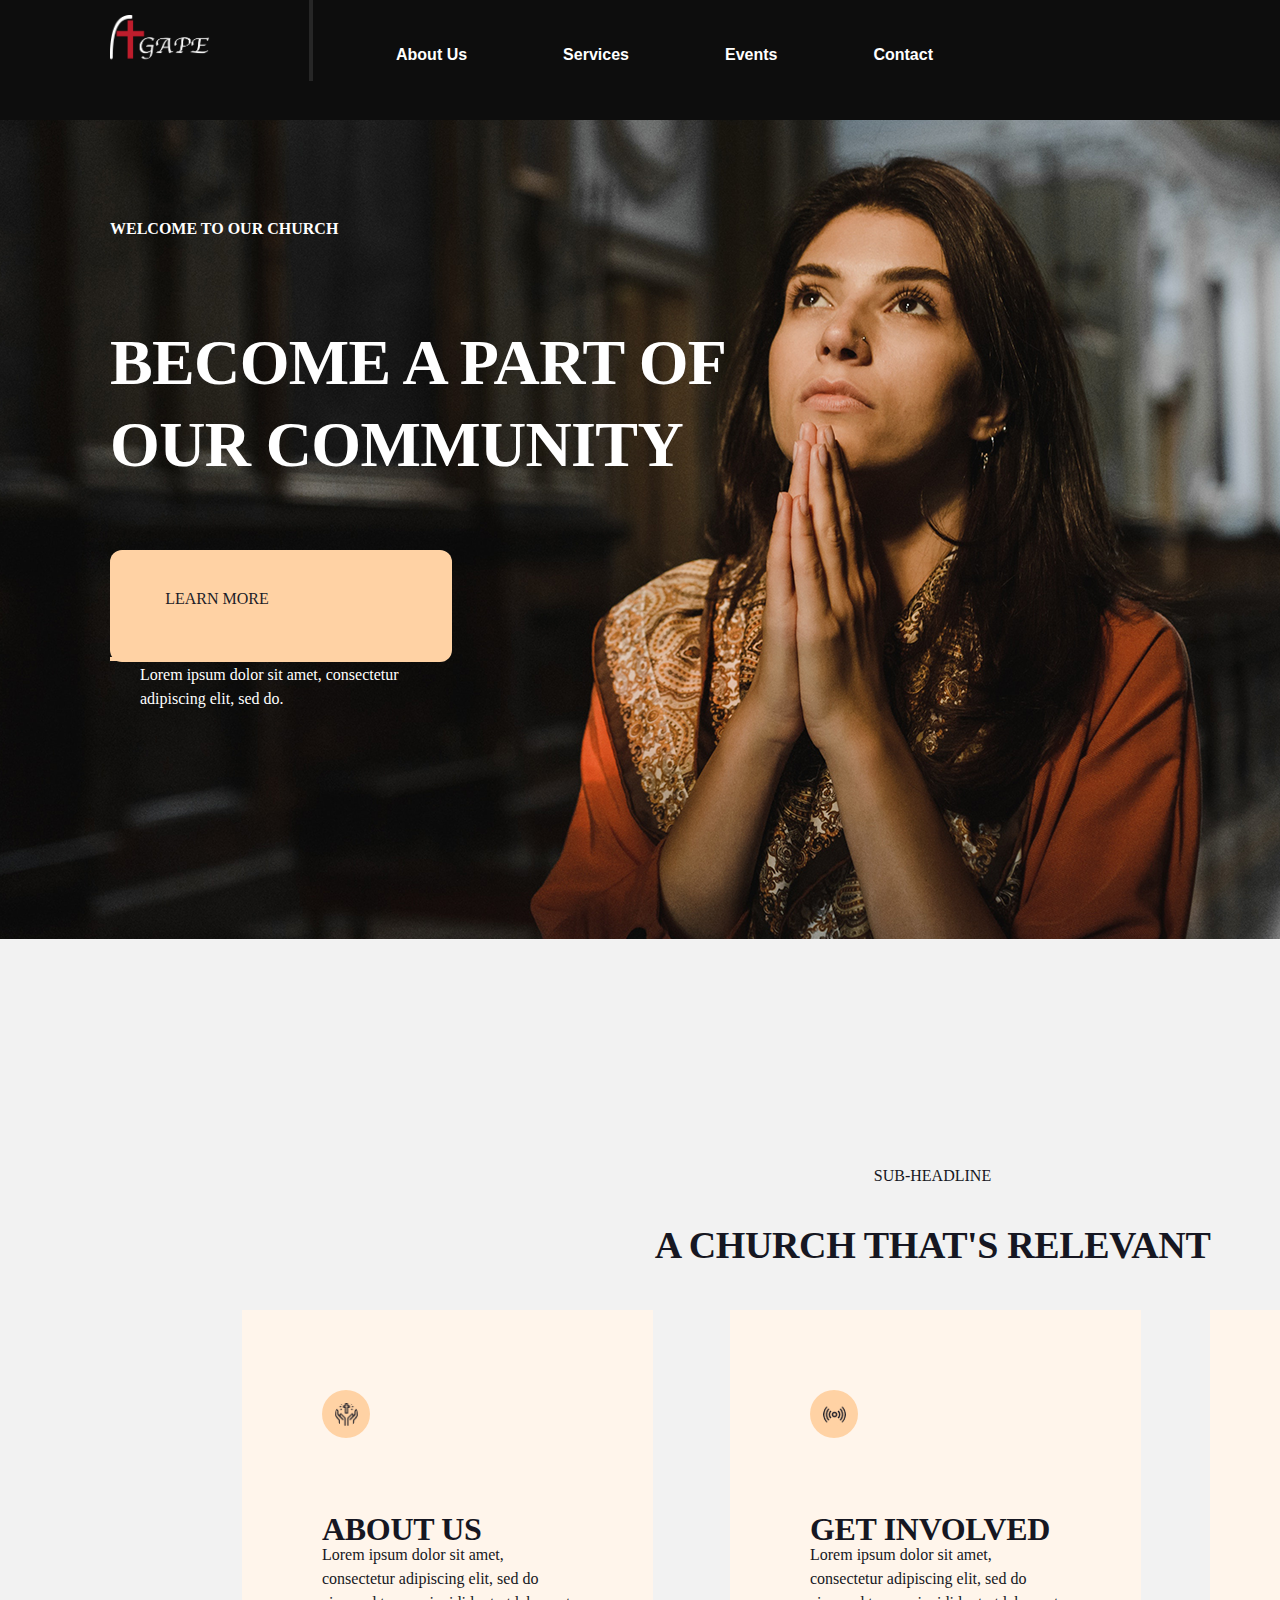
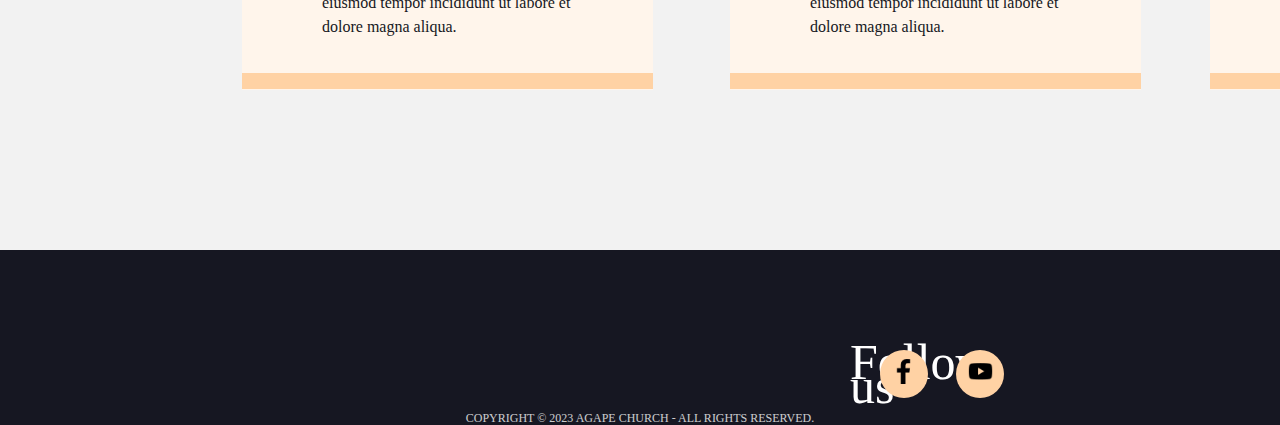
==== index.html @ f8367f52 "AGAPE WebSite" ====
<!DOCTYPE html>
<html lang="en">
  <head>
    <meta charset="UTF-8">
    <meta name="viewport" content="width=device-width, initial-scale=1.0">
    <meta http-equiv="X-UA-Compatible" content="ie=edge">
    <link rel="stylesheet" href="style.css">
    <title>Agape Church</title>
    <link href="https://cdn.jsdelivr.net/npm/bootstrap@5.2.3/dist/css/bootstrap.min.css" rel="stylesheet" integrity="sha384-rbsA2VBKQhggwzxH7pPCaAqO46MgnOM80zW1RWuH61DGLwZJEdK2Kadq2F9CUG65" crossorigin="anonymous">
    
  </head>
  <body>
    <header>
      <nav>
        <div class="nav-bar-img">
            <a href="index.html"><img src="images/AGAPE white.png" class="logo"></a>
        </div>
        <div class="nav-bar">
            <span class="line"></span>
            <ul>
                <li><a href="about.html">About Us</a></li>
                <li><a href="services.html">Services</a></li>
                <li><a href="#events">Events</a></li>
                <li><a href="contact.html">Contact</a></li>
            </ul>
        </div>
        <div class="nav-bar-btn">
            <a href="contact.html"><span class="navbar-btn"></span>
            <p class="btn-txt">Contact Us</p></a>
        </div>
      </nav>
    </header>
    <main>
    <section id="banner">
        <div class="banner">
        <img src="images/banner1.jpg" class="bn-img">
            <div class="bn-p">
                <p class="bn-txt">Welcome to our CHURCH</p>
                <p class="bn-txt1">Become a part of our community</p>
            </div>
            <div class="bn-btn">
                <a href=""><span class="bn-btn1"></span>
                <p class="bn-txt2">Learn more</p></a>
            </div>
            <div class="bn-p1">
                <span class="bn-line"></span>
                <p class="bn-txt3">Lorem ipsum dolor sit amet, consectetur adipiscing elit, sed do.</p>
            </div>
        </div>
    </section>
    <section id="info">
        <div class="in-txt">
            <p class="in-txt1">sub-headline</p>
            <p class="in-txt2">a church that's relevant</p>
        </div>
            <div class="in-row">
                <div class="in-list">
                    <span class="in-square"></span>
                    <span class="in-square-line"></span>
                    <span class="in-square-circle"></span>
                    <img src="images/hand.png" class="in-square-circle-ico">
                        <div class="in-square-txt">
                            <p class="in-square-txt1">About us</p>
                            <p class="in-square-txt2">Lorem ipsum dolor sit amet, consectetur adipiscing elit, sed do eiusmod tempor incididunt ut labore et dolore magna aliqua.</p>
                        </div>
                </div>
                <div class="in-list1">
                    <span class="in-square"></span>
                    <span class="in-square-line"></span>
                    <span class="in-square-circle"></span>
                    <img src="images/Icon.png" class="in-square-circle-ico">
                        <div class="in-square-txt">
                            <p class="in-square-txt1">Get involved</p>
                            <p class="in-square-txt2">Lorem ipsum dolor sit amet, consectetur adipiscing elit, sed do eiusmod tempor incididunt ut labore et dolore magna aliqua.</p>
                        </div>
                </div>
                <div class="in-list2">
                    <span class="in-square"></span>
                    <span class="in-square-line"></span>
                    <span class="in-square-circle"></span>
                    <img src="images/hand.png" class="in-square-circle-ico">
                        <div class="in-square-txt">
                            <p class="in-square-txt1">Giving back</p>
                            <p class="in-square-txt2">Lorem ipsum dolor sit amet, consectetur adipiscing elit, sed do eiusmod tempor incididunt ut labore et dolore magna aliqua.</p>
                        </div>
                </div>
            </div>
    </section>
    </main>
    <footer>
        <div class="ft">
            <p class="ft-p">Follow us</p>   
            <a href="https://www.facebook.com/agapemoldova"><span class="circle"></span>
            <img src="images/facebook.png" class="ft-ico1"></a>
            <a href="https://www.youtube.com/@agapemoldova"><span class="circle1"></span>
            <img src="images/youtube.png" class="ft-ico2"></a>
        </div>
        <span class="ft-s">Copyright © 2023 Agape Church - All Rights Reserved.</span>
    </footer>
      

    <script src="https://cdn.jsdelivr.net/npm/bootstrap@5.2.3/dist/js/bootstrap.bundle.min.js" integrity="sha384-kenU1KFdBIe4zVF0s0G1M5b4hcpxyD9F7jL+jjXkk+Q2h455rYXK/7HAuoJl+0I4" crossorigin="anonymous"></script>
  </body>
</html>
---- style.css ----
@import url('//db.onlinewebfonts.com/c/40c5f77e9b24343547c716234afc5ca6?family=Cocktail+Shaker');

body {
    font-family: 'Open Sans', sans-serif;
    margin: 0;
    padding: 0;
    background-color: #f2f2f2;
  }
  
  header {
    background-color: #0D0D0D;
    color: #fff;
    display: flex;
    justify-content: center;
    padding: 40px 0;
    position: fixed;
    top: 0;
    width: 100%;
    z-index: 1;
    height: 40px;
  }
  
.logo{
    position: absolute;
    left: 110px;
    top: 15px;
    bottom: 26px;
    width: 100px;
}

.line{
    position: absolute;
    left: -44px;
    top: 32px;
    opacity: 0.1; 
    border: 2px solid #ffffff;
    transform: rotate(90deg);
    width: 90px;
}

.nav-bar{
    position: absolute;
    left: 308px;
    top: 0px;
    height: 80px;
    width: 675px;
    justify-content: center;
}

header nav ul {
    list-style: none;
    display: flex;
}

header nav a {
    color: #fff;
    text-decoration: none;
    font-weight: 600;
    transition: all 0.3s ease-in-out;
}

header nav ul li {
    margin: 30px 48px;
}

.navbar-btn{
    display: flex;
    flex-direction: row;
    align-items: center;
    padding: 25px 81px;
    position: absolute;
    top: 15px;
    background: #FFD2A4;
    backdrop-filter: blur(40px);
    border-radius: 12px;
}

.btn-txt{
    width: 162px;
    height: 16px;
    font-family: 'Roboto Condensed';
    font-style: normal;
    font-weight: 600;
    font-size: 16px;
    line-height: 16px;
    text-align: center;
    color: #1C1D28;
    top: 33px;
    position: absolute;
}

.nav-bar-img{
    position: absolute;
    width: 308px;
    left: 0;
    top: 0;
    height: 80px;
}

.nav-bar-btn{
    position: absolute;
    width: 162px;
    left: 1591px;
    top: 0;
    height: 80px;
}

#banner{
    position: absolute;
    width: 100%;
    height: 735px;
    left: 0px;
    top: 80px;
}

.banner{
    position: absolute;
    height: 859px;
    width: 100%;
}

.bn-img{
    position: absolute;
    height: 100%;
    width: 100%;
    object-fit: none;
}

.bn-txt{
    position: absolute;
    width: 229px;
    height: 19px;
    font-family: 'Roboto Condensed';
    font-style: normal;
    font-weight: 700;
    font-size: 16px;
    line-height: 19px;
    text-transform: uppercase;
    color: #FFFFFF;
}

.bn-txt1{
    position: absolute;
    width: 615px;
    height: 164px;
    top: 55px;
    font-family: 'Roboto Condensed';
    font-style: normal;
    font-weight: 700;
    font-size: 64px;
    line-height: 82px;
    letter-spacing: -0.01em;
    text-transform: uppercase;
    color: #FFFFFF;
}

.bn-p{
    position: absolute;
    width: 615px;
    height: 200px;
    left: 110px;
    top: 123px;
}

.bn-btn1{
    display: flex;
    flex-direction: row;
    align-items: center;
    padding: 24px 64px;
    gap: 16px;
    position: absolute;
    width: 214px;
    height: 64px;
    background: #FFD2A4;
    border-radius: 12px;
}

.bn-btn{
    position: absolute;
    width: 214px;
    height: 64px;
    left: 110px;
    top: 470px;
}

.bn-txt2{
    width: 214px;
    height: 16px;
    top: 25px;
    font-family: 'Roboto Condensed';
    font-style: normal;
    font-weight: 400;
    font-size: 16px;
    line-height: 16px;
    text-align: center;
    text-transform: uppercase;
    color: #1C1D28;
    flex: none;
    text-align: center;
    position: absolute;
}

.bn-p1{
    position: absolute;
    width: 338px;
    height: 48px;
    left: 110px;
    top: 567px;
}

.bn-line{
    position: absolute;
    width: 18px;
    height: 0px;
    top: 10px;
    border: 2px solid #FFD2A4;
    transform: rotate(-180deg);
}

.bn-txt3{
    position: absolute;
    width: 308px;
    height: 48px;
    left: 30px;
    font-family: 'Roboto Condensed';
    font-style: normal;
    font-weight: 400;
    font-size: 16px;
    line-height: 24px;
    color: #FFFFFF;
}

#info{
    position: absolute;
    width: 100%;
    height: 543px;
    top: 1150px;
}

.in-txt{
    position: absolute;
    width: 565px;
    height: 99px;
    left: 650px;
}

.in-txt1{
    position: absolute;
    width: 565px;
    height: 19px;
    font-family: 'Roboto Condensed';
    font-style: normal;
    font-weight: 400;
    font-size: 16px;
    line-height: 19px;
    text-align: center;
    text-transform: uppercase;
    color: #161722;
}

.in-txt2{
    position: absolute;
    width: 565px;
    height: 64px;
    top: 25px;
    font-family: 'Roboto Condensed';
    font-style: normal;
    font-weight: 700;
    font-size: 38px;
    line-height: 64px;
    text-align: center;
    letter-spacing: -0.01em;
    text-transform: uppercase; 
    color: #161722;
}

.in-square{
    position: absolute;
    width: 411px;
    height: 380px;
    background: #FFF5EB;
}

.in-square-line{
    position: absolute;
    width: 411px;
    height: 16px;
    top: 363px;
    background: #FFD2A4;
    transform: matrix(1, 0, 0, -1, 0, 0);
}

.in-square-circle{
    position: absolute;
    width: 48px;
    height: 48px;
    left: 80px;
    top: 80px;
    background: #FFD2A4;
    border-radius: 100%;
}

.in-square-circle-ico{
    position: absolute;
    width: 23px;
    height: 23px;
    left: 93px;
    top: 93px;
    background: #FFD2A4;
    border-radius: 100%;
}

.in-square-txt{
    position: absolute;
    width: 251px;
    height: 148px;
    left: 80px;
    top: 165px;
}

.in-square-txt1{
    position: absolute;
    width: 251px;
    height: 44px;
    font-family: 'Roboto Condensed';
    font-style: normal;
    font-weight: 700;
    font-size: 32px;
    line-height: 44px;
    letter-spacing: -0.01em;
    text-transform: uppercase;
    color: #161722;
}

.in-square-txt2{
    position: absolute;
    width: 251px;
    height: 96px;
    top: 52px;
    font-family: 'Roboto Condensed';
    font-style: normal;
    font-weight: 400;
    font-size: 16px;
    line-height: 24px;
    color: #161722;
}

.in-row{
    position: absolute;
    width: 1600px;
    height: 380px;
    left: 110px;
    top: 160px;
}

.in-list{
    position: absolute;
    width: 411px;
    height: 380px;
    left: 132px;
}

.in-list1{
    position: absolute;
    width: 411px;
    height: 380px;
    left: 620px;
}

.in-list2{
    position: absolute;
    width: 411px;
    height: 380px;
    left: 1100px;
}

footer{
    position: absolute;
    width: 100%;
    height: 175px;
    top: 1850px;
    background: #161722;
}

footer1{
    position: absolute;
    width: 100%;
    height: 175px;
    top: 1225px;
    background: #161722;
}

footer2{
    position: absolute;
    width: 100%;
    height: 175px;
    top: 1825px;
    background: #161722;
}

footer3{
    position: absolute;
    width: 100%;
    height: 175px;
    top: 2600px;
    background: #161722;
}

.ft-p{
    position: absolute;
    font-family: 'Cocktail Shaker', cursive;
    font-weight: 400;
    font-size: 50px;
    line-height: 24px;
    color: #FFFFFF;
}

.circle{
    position: absolute;
    width: 48px;
    height: 48px;
    top: 50px;
    left: 30px;
    background: #FFD2A4;
    border-radius: 100%;
}

.circle1{
    position: absolute;
    width: 48px;
    height: 48px;
    left: 106px;
    top: 50px;
    background: #FFD2A4;
    border-radius: 100%;
}

.ft-ico1{
    position: relative;
    width: 25px;
    height: 25px;
    top: 59px;
    left: 41px;
    z-index: 1;
}

.ft-ico2{
    position: relative;
    width: 25px;
    height: 25px;
    left: 89px;
    top: 59px;
    z-index: 1;
}

.ft{
    position: absolute;
    width: 170px;
    height: 113px;
    left: 850px;
    top: 50px;
}

#banner1{
    position: absolute;
    width: 100%;
    height: 483px;
    left: 0px;
    top: 80px;
}

.banner1{
    position: absolute;
    width: 100%;
    height: 483px;
    overflow: hidden;
    display: flex;
    justify-content: center;
    align-items: center;
}

.bn1-img{
    overflow: hidden;
}

.bn2-img{
    overflow: hidden;
    object-position: 0 -248px;
}
.bn3-img{
    overflow: hidden;
    object-position: 0 -74px;
}

.bn1-txt{
    position: absolute;
    width: 229px;
    height: 19px;
    font-family: 'Roboto Condensed';
    font-style: normal;
    font-weight: 400;
    font-size: 16px;
    line-height: 19px;
    /* identical to box height */
    text-transform: uppercase;
    /* primary */
    color: #FFD2A4;
}

.bn1-txt1{
    position: absolute;
    width: 615px;
    height: 164px;
    top: 55px;
    /* Heading h2 */
    font-family: 'Roboto Condensed';
    font-style: normal;
    font-weight: 700;
    font-size: 48px;
    line-height: 64px;
    /* or 133% */
    letter-spacing: -0.01em;
    text-transform: uppercase;
    /* White */
    color: #FFFFFF;
}

#contact-form{
    /* Contact form */
    position: absolute;
    width: 624px;
    height: 484px;
    left: 110px;
    top: 691px;
}

.contact-form{
    /* Contact form */
    position: absolute;
    width: 624px;
    height: 484px;
}

.c-p{
    /* Contact us */
    position: absolute;
    width: 507px;
    height: 28px;
    /* Heading h5 */
    font-family: 'Roboto Condensed';
    font-style: normal;
    font-weight: 700;
    font-size: 24px;
    line-height: 28px;
    letter-spacing: -0.01em;
    text-transform: uppercase;
    /* DARK */
    color: #1E1B1B;
}

form {
    position: absolute;
    top: 50px;
    border-radius: 5px;
    font-family: Arial, sans-serif;
  }
  
  label {
    display: block;
    margin-bottom: 5px;
  }
  
  input[type="text"],
  input[type="email"],
  textarea {
    width: 100%;
    padding: 10px;
    border-radius: 5px;
    border: none;
    margin-bottom: 10px;
  }
  input[type="submit"] {
    border: none;
    padding: 10px 20px;
    border-radius: 5px;
    cursor: pointer;
  }


#nume{
    display: flex;
    flex-direction: column;
    align-items: flex-start;
    padding: 20px;
    gap: 10px;
    position: absolute;
    width: 624px;
    height: 64px;
    background: #FFFFFF;
    border-radius: 4px;
}

#email{
    /* Auto layout */
    display: flex;
    flex-direction: column;
    align-items: flex-start;
    padding: 20px;
    gap: 10px;
    position: absolute;
    width: 624px;
    height: 64px;
    top: 80px;
    background: #FFFFFF;
    border-radius: 4px;
}

#message{
    display: flex;
    flex-direction: column;
    align-items: flex-start;
    padding: 20px;
    gap: 10px;
    position: absolute;
    width: 624px;
    height: 140px;
    top: 160px;
    background: #FFFFFF;
    border-radius: 4px;
    resize: none;
}

#send{
    display: flex;
    flex-direction: row;
    justify-content: center;
    align-items: center;
    padding: 24px 64px;
    gap: 16px;
    position: absolute;
    width: 624px;
    height: 64px;
    top: 320px;
    background: #FFD2A4;
    border-radius: 12px;
    border: none;
    font-family: 'Roboto Condensed';
    font-style: normal;
    font-weight: 400;
    font-size: 16px;
    line-height: 16px;
    text-align: center;
    text-transform: uppercase;
    color: #1C1D28;
}

#address-form{
    position: absolute;
    width: 800px;
    height: 400px;
    left: 862px;
    top: 741px;
}

.address-form{
    position: absolute;
    width: 800px;
    height: 303px;
}

.ft1{
    position: absolute;
    width: 100%;
    height: 175px;
    top: 1850px;
    background: #161722;
}

.ft-s{
    position: absolute;
    width: 100%;
    height: 175px;
    display: flex;
    justify-content: center;
    align-items: flex-end;
    font-family: 'Roboto Condensed';
    font-style: normal;
    font-weight: 400;
    font-size: 12px;
    line-height: 14px;
    text-transform: uppercase;
    color: #FFFFFF;
    opacity: 0.78;
}

.bn2-txt{
    position: absolute;
    width: 130px;
    height: 19px;
    font-weight: 700;
    font-size: 16px;
    line-height: 25px;
    text-transform: uppercase;
    color: #161722;
}

.bn2-txt1{
    position: absolute;
    width: 930px;
    height: 64px;
    top: 40px;
    font-weight: 700;
    font-size: 55px;
    line-height: 64px;
    letter-spacing: -0.01em;
    text-transform: uppercase;
    color: #161722;
}

.bn2-p{
    position: absolute;
    width: 647px;
    height: 99px;
    left: 110px;
    top: 160px;
}

#welcome{
    position: absolute;
    width: 1024px;
    height: 1110px;
    left: 450px;
    top: 627px;
}

.heading{
    position: absolute;
    width: 1024px;
    height: 99px;
    display: flex;
    justify-content: center;
}

.wel-p{
    position: absolute;
    height: 19px;
    font-family: 'Roboto Condensed';
    font-style: normal;
    font-weight: 400;
    font-size: 16px;
    line-height: 19px;
    text-align: center;
    text-transform: uppercase;
    color: #161722;
}

.wel-p1{
    position: absolute;
    height: 64px;
    top: 30px;
    font-family: 'Roboto Condensed';
    font-style: normal;
    font-weight: 700;
    font-size: 48px;
    line-height: 64px;
    text-align: center;
    letter-spacing: -0.01em;
    text-transform: uppercase;
    color: #161722;
}

.a-p{
    position: absolute;
    width: 768px;
    height: 72px;
    top: 120px;
    left: 120px;
    font-family: 'Roboto Condensed';
    font-style: normal;
    font-weight: 400;
    font-size: 16px;
    line-height: 24px;
    text-align: center;
    color: #161722;
    opacity: 0.78;
}

.gallery{
    position: absolute;
    width: 1024px;
    height: 512px;  
    top: 250px;
    display: flex;
    align-items: center;
}

.pic1{
    position: absolute;
    width: 293px;
    height: 384px;
    border-radius: 30px;
}

.pic2{
    position: absolute;
    width: 390px;
    height: 512px;
    left: 315px;
    border-radius: 32px;
}

.pic3{
    position: absolute;
    width: 293px;
    height: 384px;
    left: 730px;
    border-radius: 30px;
}

.bottom-content{
    position: absolute;
    width: 767px;
    height: 283px;
    left: 125px;
    top: 830px;
}

.left-content{
    position: absolute;
    width: 372px;
    height: 283px;
}

.bottom-p{
    position: absolute;
    height: 19px;
    font-weight: 400;
    font-size: 16px;
    line-height: 19px;
    text-transform: uppercase;
    color: #161722;
}

.bottom-p1{
    position: absolute;
    width: 371px;
    height: 88px;
    top: 40px;
    font-weight: 700;
    font-size: 32px;
    line-height: 44px;
    letter-spacing: -0.01em;
    text-transform: uppercase;
    color: #161722;
}

.bottom-p2{
    position: absolute;
    width: 372px;
    height: 144px;
    top: 140px;
    font-weight: 400;
    font-size: 16px;
    line-height: 24px;
    color: #161722;
    opacity: 0.78;
}

.right-content{
    position: absolute;
    width: 371px;
    height: 283px;
    left: 400px;
}

#services{
    position: absolute;
    width: 1024px;
    height: 1800px;
    left: 238px;
    top: 650px;
}

.serv-title{
    position: absolute;
    width: 432px;
    height: 168px;
    left: 534px;    
}

.serv-p{
    position: absolute;
    width: 63px;
    height: 24px;
    left: 180px;
    font-weight: 400;
    font-size: 16px;
    line-height: 24px;
    color: #161722;
}

.serv-p1{
    position: absolute;
    width: 432px;
    height: 128px;
    top: 50px;
    font-weight: 700;
    font-size: 40px;
    line-height: 50px;
    text-align: center;
    letter-spacing: -0.01em;
    text-transform: uppercase;
    color: #161722;
}

.section1{
    position: absolute;
    width: 500px;
    height: 180px;
    left: 238px;
    top: 290px;
}

.sec-p{
    position: absolute;
    height: 44px;
    font-weight: 700;
    font-size: 28px;
    line-height: 44px;
    letter-spacing: -0.01em;
    text-transform: uppercase;
    color: #161722;
}

.sec-p1{
    position: absolute;
    width: 500px;
    height: 96px;
    top: 60px;
    font-weight: 400;
    font-size: 16px;
    line-height: 24px;
    color: #161722;
    opacity: 0.78;
}

.sec1-img{
    position: absolute;
    width: 500px;
    height: 320px;
    left: 762px;
    top: 230px;
    object-fit: cover;
    object-position: 0 0;
}

.section2{
    position: absolute;
    width: 476px;
    height: 156px;
    left: 786px;
    top: 720px;
}

.sec2-img{
    position: absolute;
    width: 500px;
    height: 320px;
    top: 660px;
    left: 238px;
}

.section3{
    position: absolute;
    width: 500px;
    height: 156px;
    left: 238px;
    top: 1160px;
}

.sec3-img{
    position: absolute;
    width: 500px;
    height: 320px;
    left: 762px;
    top: 1080px;
}

.section4{
    position: absolute;
    width: 476px;
    height: 156px;
    left: 786px;
    top: 1585px;
}

.sec4-img{
    position: absolute;
    width: 500px;
    height: 320px;
    left: 238px;
    top: 1520px;
}
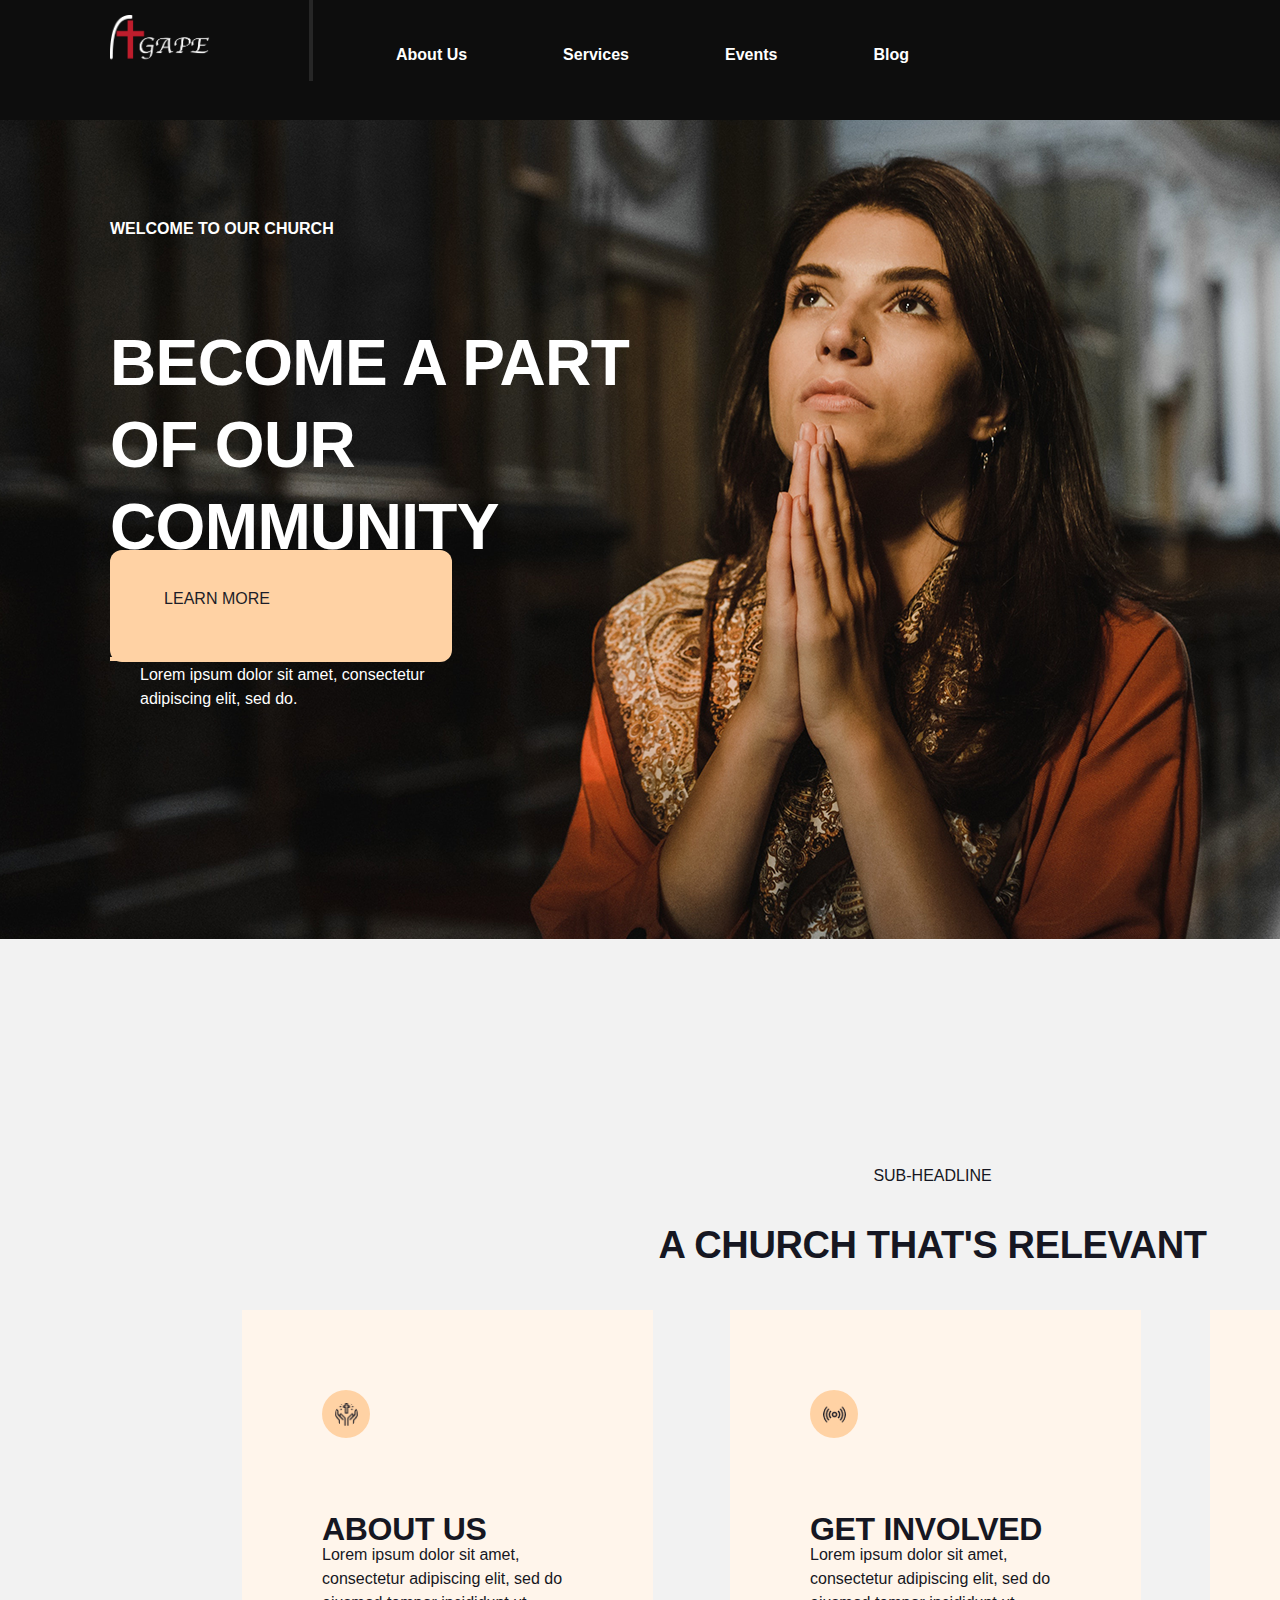
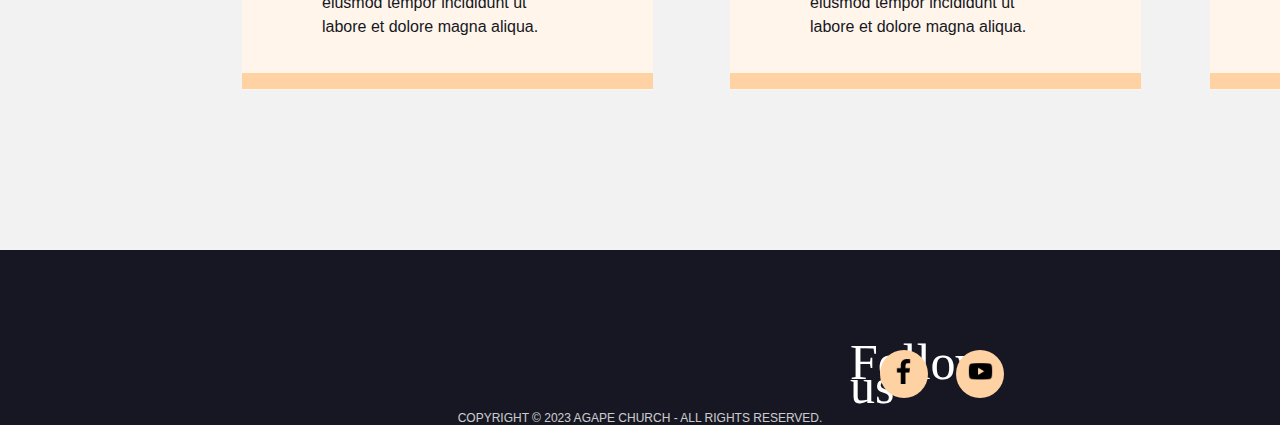
==== commit 55298cf5: "Update" ====
--- a/index.html
+++ b/index.html
@@ -21,7 +21,7 @@
                 <li><a href="about.html">About Us</a></li>
                 <li><a href="services.html">Services</a></li>
                 <li><a href="#events">Events</a></li>
-                <li><a href="contact.html">Contact</a></li>
+                <li><a href="blog.html">Blog</a></li>
             </ul>
         </div>
         <div class="nav-bar-btn">
--- a/style.css
+++ b/style.css
@@ -78,8 +78,6 @@
 .btn-txt{
     width: 162px;
     height: 16px;
-    font-family: 'Roboto Condensed';
-    font-style: normal;
     font-weight: 600;
     font-size: 16px;
     line-height: 16px;
@@ -130,8 +128,6 @@
     position: absolute;
     width: 229px;
     height: 19px;
-    font-family: 'Roboto Condensed';
-    font-style: normal;
     font-weight: 700;
     font-size: 16px;
     line-height: 19px;
@@ -144,8 +140,6 @@
     width: 615px;
     height: 164px;
     top: 55px;
-    font-family: 'Roboto Condensed';
-    font-style: normal;
     font-weight: 700;
     font-size: 64px;
     line-height: 82px;
@@ -187,8 +181,6 @@
     width: 214px;
     height: 16px;
     top: 25px;
-    font-family: 'Roboto Condensed';
-    font-style: normal;
     font-weight: 400;
     font-size: 16px;
     line-height: 16px;
@@ -222,8 +214,6 @@
     width: 308px;
     height: 48px;
     left: 30px;
-    font-family: 'Roboto Condensed';
-    font-style: normal;
     font-weight: 400;
     font-size: 16px;
     line-height: 24px;
@@ -248,8 +238,6 @@
     position: absolute;
     width: 565px;
     height: 19px;
-    font-family: 'Roboto Condensed';
-    font-style: normal;
     font-weight: 400;
     font-size: 16px;
     line-height: 19px;
@@ -263,8 +251,6 @@
     width: 565px;
     height: 64px;
     top: 25px;
-    font-family: 'Roboto Condensed';
-    font-style: normal;
     font-weight: 700;
     font-size: 38px;
     line-height: 64px;
@@ -322,8 +308,6 @@
     position: absolute;
     width: 251px;
     height: 44px;
-    font-family: 'Roboto Condensed';
-    font-style: normal;
     font-weight: 700;
     font-size: 32px;
     line-height: 44px;
@@ -337,8 +321,6 @@
     width: 251px;
     height: 96px;
     top: 52px;
-    font-family: 'Roboto Condensed';
-    font-style: normal;
     font-weight: 400;
     font-size: 16px;
     line-height: 24px;
@@ -489,21 +471,17 @@
 }
 .bn3-img{
     overflow: hidden;
-    object-position: 0 -74px;
+    object-position: 0 -68px;
 }
 
 .bn1-txt{
     position: absolute;
     width: 229px;
     height: 19px;
-    font-family: 'Roboto Condensed';
-    font-style: normal;
     font-weight: 400;
     font-size: 16px;
     line-height: 19px;
-    /* identical to box height */
-    text-transform: uppercase;
-    /* primary */
+    text-transform: uppercase;
     color: #FFD2A4;
 }
 
@@ -512,21 +490,15 @@
     width: 615px;
     height: 164px;
     top: 55px;
-    /* Heading h2 */
-    font-family: 'Roboto Condensed';
-    font-style: normal;
     font-weight: 700;
     font-size: 48px;
     line-height: 64px;
-    /* or 133% */
-    letter-spacing: -0.01em;
-    text-transform: uppercase;
-    /* White */
+    letter-spacing: -0.01em;
+    text-transform: uppercase;
     color: #FFFFFF;
 }
 
 #contact-form{
-    /* Contact form */
     position: absolute;
     width: 624px;
     height: 484px;
@@ -535,26 +507,20 @@
 }
 
 .contact-form{
-    /* Contact form */
     position: absolute;
     width: 624px;
     height: 484px;
 }
 
 .c-p{
-    /* Contact us */
     position: absolute;
     width: 507px;
     height: 28px;
-    /* Heading h5 */
-    font-family: 'Roboto Condensed';
-    font-style: normal;
     font-weight: 700;
     font-size: 24px;
     line-height: 28px;
     letter-spacing: -0.01em;
     text-transform: uppercase;
-    /* DARK */
     color: #1E1B1B;
 }
 
@@ -601,7 +567,6 @@
 }
 
 #email{
-    /* Auto layout */
     display: flex;
     flex-direction: column;
     align-items: flex-start;
@@ -644,8 +609,6 @@
     background: #FFD2A4;
     border-radius: 12px;
     border: none;
-    font-family: 'Roboto Condensed';
-    font-style: normal;
     font-weight: 400;
     font-size: 16px;
     line-height: 16px;
@@ -683,8 +646,6 @@
     display: flex;
     justify-content: center;
     align-items: flex-end;
-    font-family: 'Roboto Condensed';
-    font-style: normal;
     font-weight: 400;
     font-size: 12px;
     line-height: 14px;
@@ -744,8 +705,6 @@
 .wel-p{
     position: absolute;
     height: 19px;
-    font-family: 'Roboto Condensed';
-    font-style: normal;
     font-weight: 400;
     font-size: 16px;
     line-height: 19px;
@@ -758,8 +717,6 @@
     position: absolute;
     height: 64px;
     top: 30px;
-    font-family: 'Roboto Condensed';
-    font-style: normal;
     font-weight: 700;
     font-size: 48px;
     line-height: 64px;
@@ -775,8 +732,6 @@
     height: 72px;
     top: 120px;
     left: 120px;
-    font-family: 'Roboto Condensed';
-    font-style: normal;
     font-weight: 400;
     font-size: 16px;
     line-height: 24px;
@@ -1000,4 +955,259 @@
     height: 320px;
     left: 238px;
     top: 1520px;
+}
+
+#blog-header{
+    position: absolute;
+    width: 1600px;
+    height: 659px;
+    left: 110px;
+    top: 208px;
+}
+
+.b-head{
+    position: absolute;
+    width: 456px;
+    height: 99px;
+    left: 553px;
+    display: flex;
+    justify-content: center;
+}
+
+.b-p{
+    position: absolute;
+    height: 19px;
+    font-weight: 400;
+    font-size: 16px;
+    line-height: 19px;
+    text-transform: uppercase;
+    color: #161722;
+}
+
+.b-p1{
+    position: absolute;
+    width: 456px;
+    height: 64px;
+    top: 26px;
+    font-weight: 700;
+    font-size: 48px;
+    line-height: 64px;
+    text-align: center;
+    letter-spacing: -0.01em;
+    text-transform: uppercase;
+    color: #161722;
+}
+
+.main-post{
+    position: absolute;
+    width: 1280px;
+    height: 496px;
+    left: 164px;
+    top: 150px;
+}
+
+.main-span{
+    position: absolute;
+    width: 1280px;
+    height: 496px;
+    background: #FFFFFF;
+    z-index: -1;
+}
+
+.main-pic{
+    position: absolute;
+    width: 572px;
+    height: 384px;
+    left: 60px;
+    top: 60px;
+    overflow: hidden;
+}
+
+.blog-pic{
+    position: absolute;
+    width: 572px;
+    display: flex;
+    overflow: hidden;
+    object-position: 0 -139px;
+}
+
+.main-info{
+    position: absolute;
+    width: 519px;
+    height: 327px;
+    left: 700px;
+    top: 100px;
+}
+
+.main-p{
+    position: absolute;
+    height: 19px;
+    font-weight: 400;
+    font-size: 16px;
+    line-height: 19px;
+    text-transform: uppercase;
+    color: #161722;
+    opacity: 0.8;
+}
+
+.main-p1{
+    position: absolute;
+    height: 19px;
+    right: 40px;
+    font-weight: 400;
+    font-size: 16px;
+    line-height: 19px;
+    text-transform: uppercase;
+    color: #161722;
+    opacity: 0.8;
+}
+
+.main-p2{
+    position: absolute;
+    width: 519px;
+    height: 88px;
+    top: 40px;
+    font-weight: 700;
+    font-size: 28px;
+    line-height: 44px;
+    letter-spacing: -0.01em;
+    text-transform: uppercase;
+    color: #161722;
+}
+
+.main-p3{
+    position: absolute;
+    width: 519px;
+    height: 96px;
+    top: 140px;
+    font-weight: 400;
+    font-size: 16px;
+    line-height: 24px;
+    color: #161722;
+    opacity: 0.78;
+}
+
+.blog-btn{
+    position: absolute;
+    top: 260px;
+}
+
+#all-posts{
+    position: absolute;
+    width: 1600px;
+    height: 886px;
+    left: 110px;
+    top: 995px;
+}
+
+.post-h{
+    position: absolute;
+    height: 64px;
+    right: 585px;
+    font-weight: 700;
+    font-size: 45px;
+    line-height: 64px;
+    text-align: center;
+    letter-spacing: -0.01em;
+    text-transform: uppercase;
+    color: #161722;
+}
+
+.posts{
+    position: absolute;
+    width: 1600px;
+    height: 758px;
+    top: 110px;
+    display: flex;
+    justify-content: space-between;
+}
+
+.post{
+    position: relative;
+    width: 302px;
+    height: 367px;
+}
+
+.post-span{
+    position: absolute;
+    width: 302px;
+    height: 367px;
+    background: #FFFFFF;
+    transform: matrix(1, 0, 0, -1, 0, 0);
+}
+
+.post-p{
+    position: absolute;
+    width: 100px;
+    height: 14px;
+    left: 32px;
+    top: 48px;
+    font-weight: 700;
+    font-size: 12px;
+    line-height: 14px;
+    letter-spacing: 0.08em;
+    text-transform: uppercase;
+    background: linear-gradient(109.61deg, #A54E2B -53.83%, #DC9853 62.61%);
+    -webkit-background-clip: text;
+    -webkit-text-fill-color: transparent;
+}
+
+.post-p1{
+    position: absolute;
+    width: 218px;
+    height: 56px;
+    left: 32px;
+    top: 78px;
+    font-weight: 700;
+    font-size: 24px;
+    line-height: 28px;
+    letter-spacing: -0.01em;
+    text-transform: uppercase;
+    color: #161722;
+}
+
+.post-p2{
+    position: absolute;
+    width: 238px;
+    height: 72px;
+    left: 32px;
+    top: 150px;
+    font-weight: 400;
+    font-size: 14px;
+    line-height: 24px;
+    color: #161722;
+    opacity: 0.78;
+}
+
+.post-p3{
+    position: absolute;
+    width: 149.61px;
+    height: 21px;
+    left: 32px;
+    top: 270px;
+    font-weight: 400;
+    font-size: 16px;
+    line-height: 21px;
+    color: #161722;
+}
+
+.post-p4{
+    position: absolute;
+    width: 145.45px;
+    height: 24px;
+    left: 32px;
+    top: 295px;
+    font-weight: 400;
+    font-size: 14px;
+    line-height: 24px;
+    color: #161722;
+}
+
+.post-span1{
+    position: absolute;
+    width: 302px;
+    height: 16px;
+    top: 351px;
+    background: #FFD0A0;
+    transform: matrix(1, 0, 0, -1, 0, 0);
 }